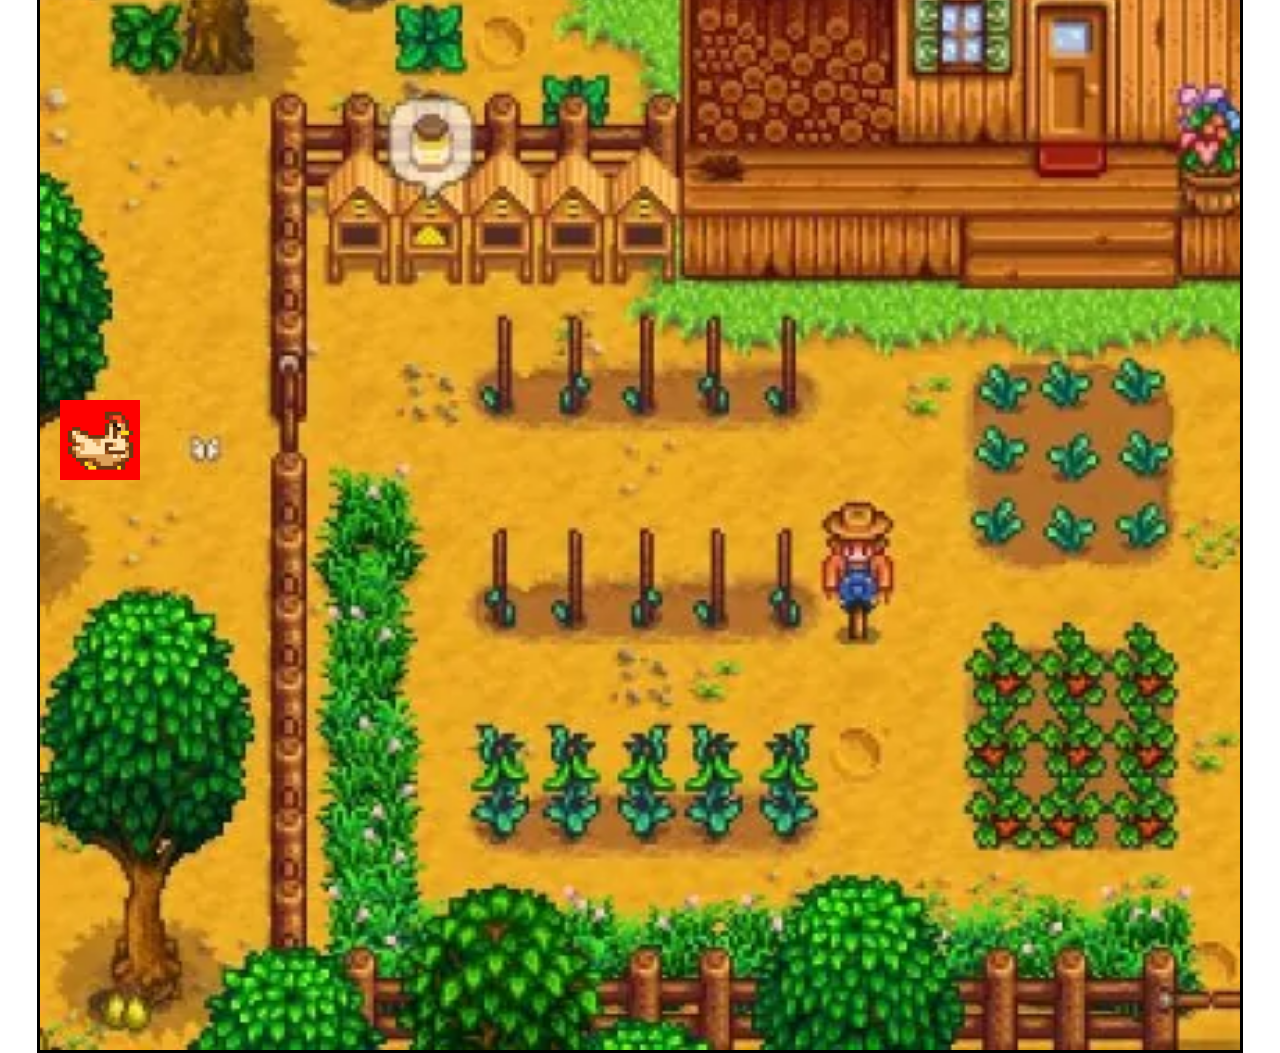
==== index.html @ 88a57612 "v1" ====
<!DOCTYPE html>
<html lang="ot-br">
<head>
    <meta charset="UTF-8">
    <meta name="viewport" content="width=device-width, initial-scale=1.0">
    <title></title>
    <link rel="stylesheet" href="css/style.css">
</head>
<body>
    <main>
        <div class="wrapper">
            <div class="fundo">
                <div class="anima-galinha">
                    <div class="galinha"></div>
                </div>
            </div>
        </div>
    </main>
</body>
</html>

<!-- 
<div class="anima-anima-div">
    <div id="anima-div"></div>
</div> -->
---- css/style.css ----
*{
    margin: 0;
    padding: 0;
}



.wrapper{
  display: flex;
  height: 100vh;
  justify-content: center;
    align-items: center;
}


.fundo{
  width: 1200px;
  height: 1200px;
  border-style: solid;
  border-color: black;
  background-image: url("../img/fundo3.png");
  background-repeat: no-repeat;
  background-size: cover;
  
}



.anima-galinha{
  background-color: red;
  width: 80px;
  height: 80px;
   top:550px; /* 1120px */
  left: 20px;
  position: relative;
  animation: anima-galinha2 8s  infinite;
}

.galinha{
  width: 80px;
  height: 80px;
  background: url("../img/galineas1.png") -5px 0px no-repeat;
  animation: anima-galinha 1s steps(6) infinite;
}

@keyframes anima-galinha {
  from { background-position: 0px; }
  to { background-position: -480px;}

  
}

@keyframes anima-galinha2{
  0%{
    top:550px; /* 1120px */
    left: 20px;
  }
  5%{
    top:550px; /* 1120px */
    left: 160px;
    z-index: 1;

  }10%{
    top:490px; /* 1120px */
    left: 160px;
    z-index: 1;

  }15%{
    top:550px; /* 1120px */
    left:280px;
    z-index: 1;

  }20%{
    top:550px; /* 1120px */
    left:850px;
    z-index: 1;

  }25%{
    top:250px; /* 1120px */
    left:850px;
    z-index: 1;

  }
  30%{
    top:250px; /* 1120px */
    left:970px;
    z-index: 1;

    
  }35%{
    top:200px; /* 1120px */
    left:970px;
    z-index: -1;
    
    transform: scaleX(1);
  }40%{
    top:400px; /* 1120px */
    left:970px;
    z-index: 1;
    transform: scaleX(-1);
  }45%{
    top:270px; /* 1120px */
    left:970px;
    z-index: 1;
  }100%{
    transform: scaleX(-1);

  }
}





/* 

.fundo{
    background-image: url("../img/fundo2.jpg");
    width: 80%;
    height: 100vh;
    background-repeat: no-repeat;
    background-size: cover;

    background-position: center;
}

.wrapper{
    display: flex   ;
    align-items: center;
    justify-content: center;
}


#anima-div {
    height: 75px;
    width: 75px;
    background: url("../img/galinea.png") 0px 0px no-repeat;
    animation: anima-sprite 2s steps(6) infinite;
    position: absolute;
    top: 690px;
    left: 780px;
    
}

#anima-anima-div {
    height: 75px;
    width: 75px;
    animation:anima-sprite2 8s infinite;
    position: absolute;
    top: 690px;
    left: 780px;
}

  



  @keyframes anima-sprite {
    from { background-position: 0px; }
    to { background-position: -450px;}
  }

  @keyframes anima-sprite2{
    0%   {left: 800px;}
    10% {left: 800px;top: 320px; }
    20%{left: 500px;top: 320px; }
    30%{left: 500px;top: 120px; }
    40%{left: 800px;top: 120px; }
    50%{left: 800px;top: 120px; }
    60%{left: 800px;top: 320px; }
    70%{left: 1100px;top: 320px; }
    80%{left: 1100px;top: 120px; }
    90%{left: 800px;top: 120px; }
    100%{left: 800px;top: 690px;}



    



  } */



  /* z-index:-1 */
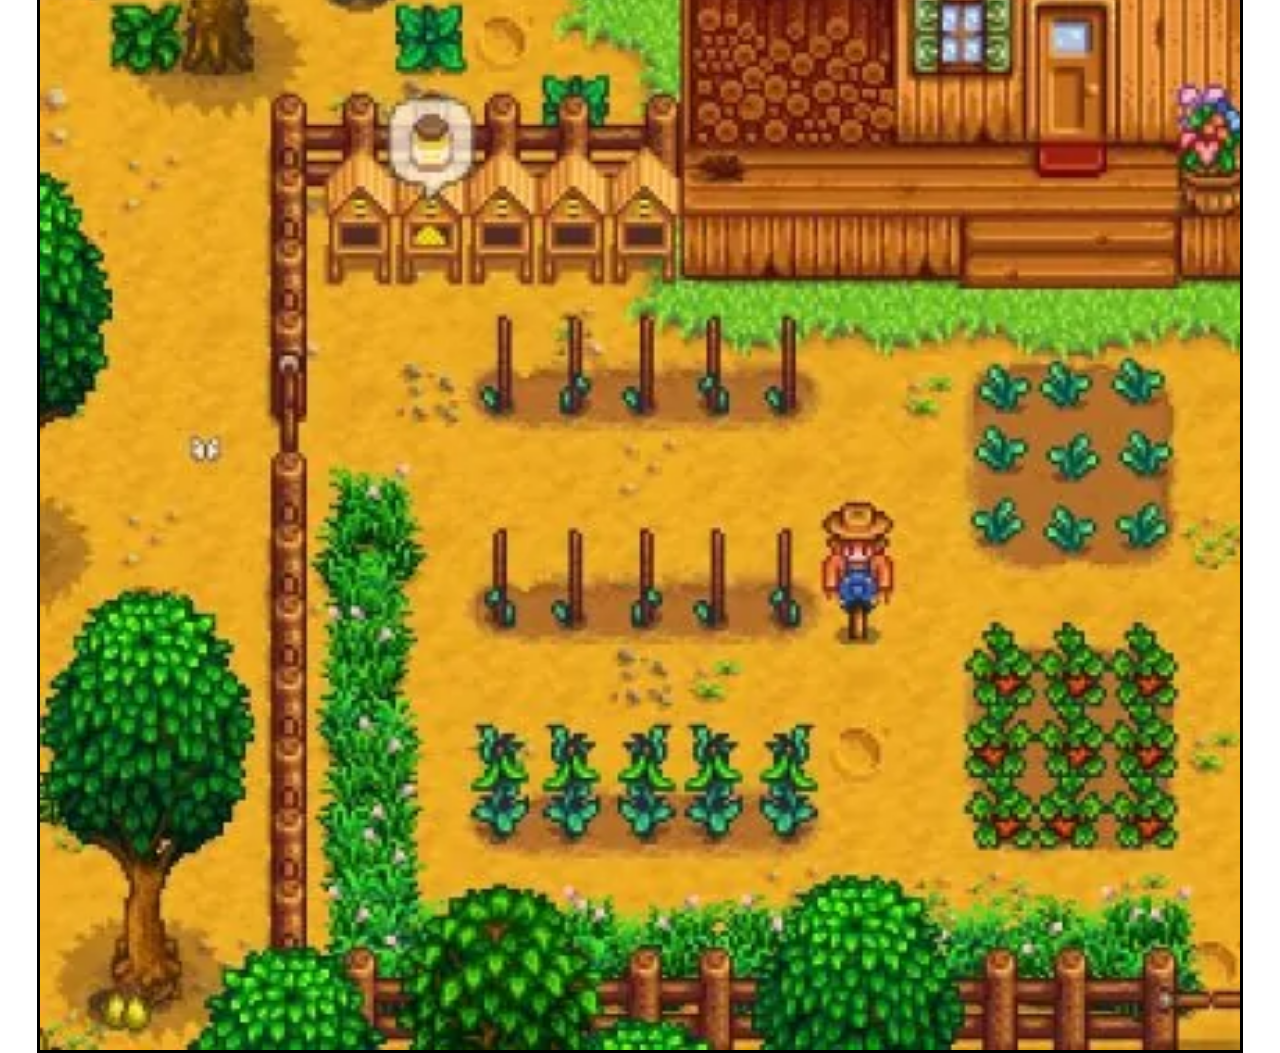
==== commit 2a53b608: "teste 01" ====
--- a/index.html
+++ b/index.html
@@ -11,7 +11,6 @@
         <div class="wrapper">
             <div class="fundo">
                 <div class="anima-galinha">
-                    <div class="galinha"></div>
                 </div>
             </div>
         </div>
--- a/css/style.css
+++ b/css/style.css
@@ -27,21 +27,15 @@
 
 
 .anima-galinha{
-  background-color: red;
   width: 80px;
   height: 80px;
    top:550px; /* 1120px */
   left: 20px;
   position: relative;
-  animation: anima-galinha2 8s  infinite;
-}
-
-.galinha{
-  width: 80px;
-  height: 80px;
-  background: url("../img/galineas1.png") -5px 0px no-repeat;
-  animation: anima-galinha 1s steps(6) infinite;
-}
+  animation: anima-galinha2 8s  infinite, anima-galinha 1s steps(6) infinite;
+}
+
+
 
 @keyframes anima-galinha {
   from { background-position: 0px; }
@@ -52,59 +46,82 @@
 
 @keyframes anima-galinha2{
   0%{
+    background: url("../img/galineas1.png") -5px 0px no-repeat;
     top:550px; /* 1120px */
     left: 20px;
   }
   5%{
+    background: url("../img/galineas1.png") -5px 0px no-repeat;
     top:550px; /* 1120px */
     left: 160px;
-    z-index: 1;
 
   }10%{
-    top:490px; /* 1120px */
-    left: 160px;
-    z-index: 1;
-
+    background: url("../img/galineas1.png") -5px 0px no-repeat;
+    top:530px; /* 1120px */
+    left: 210px;
   }15%{
-    top:550px; /* 1120px */
-    left:280px;
-    z-index: 1;
-
+    background: url("../img/galineas1.png") -5px 0px no-repeat;
+    top:550px; /* 1120px */
+    left: 250px;
   }20%{
-    top:550px; /* 1120px */
-    left:850px;
-    z-index: 1;
-
+    background: url("../img/galineas1.png") -5px 0px no-repeat;
+    top:550px; /* 1120px */
+    left: 880px;
   }25%{
-    top:250px; /* 1120px */
-    left:850px;
-    z-index: 1;
-
-  }
-  30%{
-    top:250px; /* 1120px */
-    left:970px;
-    z-index: 1;
-
-    
+    background: url("../img/galineas1.png") -5px 0px no-repeat;
+    top:400px; /* 1120px */
+    left: 880px;
+  }30%{
+    background: url("../img/galineas1.png") -5px 0px no-repeat;
+    top:290px; /* 1120px */
+    left: 990px;
+    z-index: 1;
+
   }35%{
-    top:200px; /* 1120px */
-    left:970px;
+    background: url("../img/galineas1.png") -5px 0px no-repeat;
+    top:210px; /* 1120px */
+    left: 990px;
     z-index: -1;
-    
-    transform: scaleX(1);
   }40%{
-    top:400px; /* 1120px */
-    left:970px;
-    z-index: 1;
-    transform: scaleX(-1);
+    background: url("../img/galineas1.png") -5px 0px no-repeat;
+    top:320px; /* 1120px */
+    left: 990px;
+    z-index: 1;
+
   }45%{
-    top:270px; /* 1120px */
-    left:970px;
-    z-index: 1;
+    background: url("../img/galineas1.png") -5px 0px no-repeat;
+    top:380px; /* 1120px */
+    left: 910px;
+    z-index: 1;
+
+  }50%{
+    background: url("../img/galineas1.png") -5px 0px no-repeat;
+    top:600px; /* 1120px */
+    left: 820px;
+    z-index: 1;
+
+  }55%{
+    background: url("../img/galineas1.png") -5px 0px no-repeat;
+    top:980px; /* 1120px */
+    left: 820px;
+    z-index: 1;
+
+  }60%{
+    background: url("../img/galineas1.png") -5px 0px no-repeat;
+    top:980px; /* 1120px */
+    left: 350px;
+    z-index: 1;
+
+  }65%{
+    background: url("../img/galineas1.png") -5px 0px no-repeat;
+    top:380px; /* 1120px */
+    left: 350px;
+    z-index: 1;
+
   }100%{
-    transform: scaleX(-1);
-
+    background: url("../img/galineas1.png") -5px 0px no-repeat;
+    top:550px; /* 1120px */
+    left: 20px;
   }
 }
 
